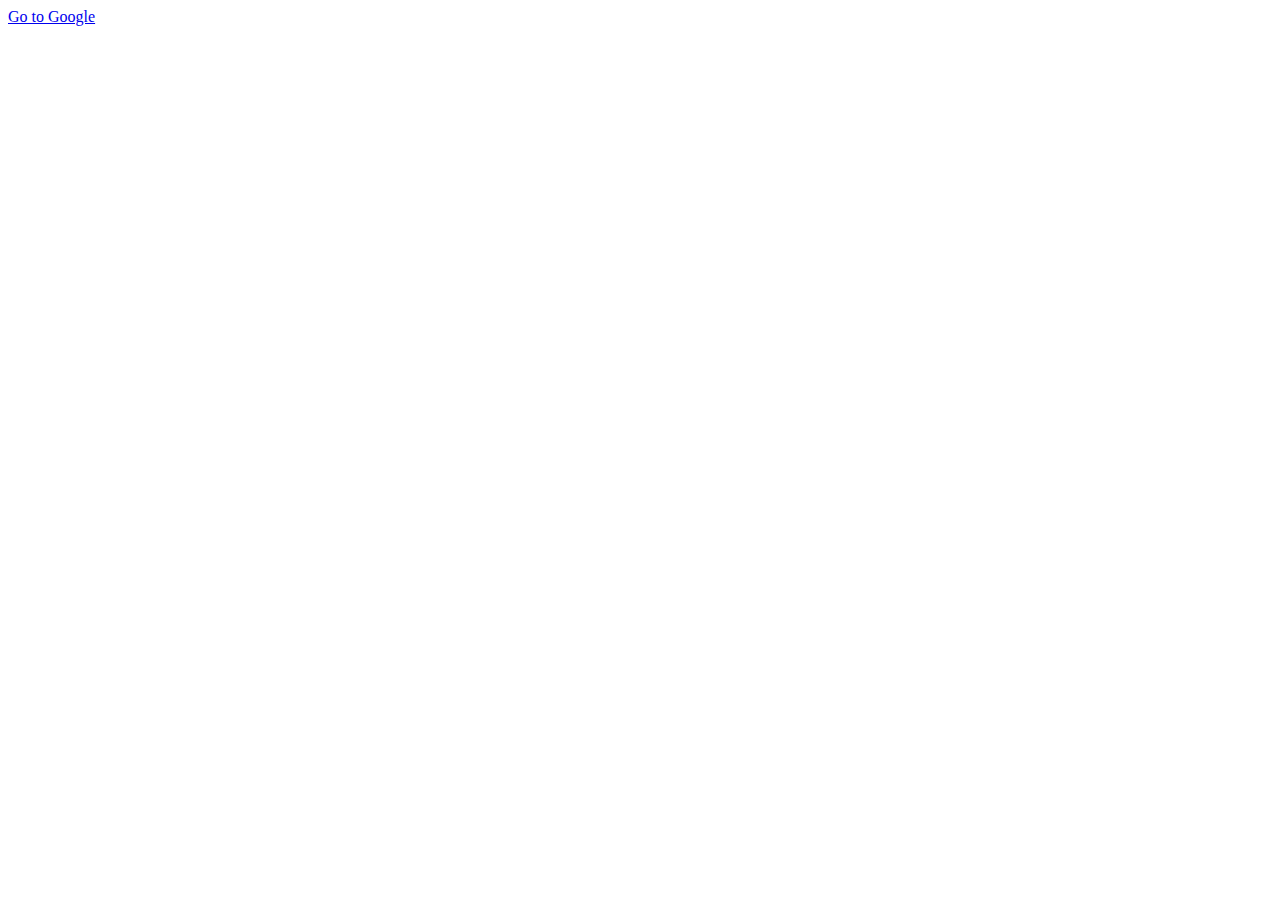
==== templates/index.html @ 9015c801 "adding in files and organization" ====
<!DOCTYPE html>
<html lang="en">
<head>
    <meta charset="UTF-8">
    <meta name="viewport" content="width=device-width, initial-scale=1.0">
    <title>Species Dashboard</title>
    <link rel="stylesheet" href="./static/css/index.css">
</head>
<body>

    <a href="/view2" class="button">Go to Google</a>


    <script src="./static/js/view2.js"></script>
</body>
</html>
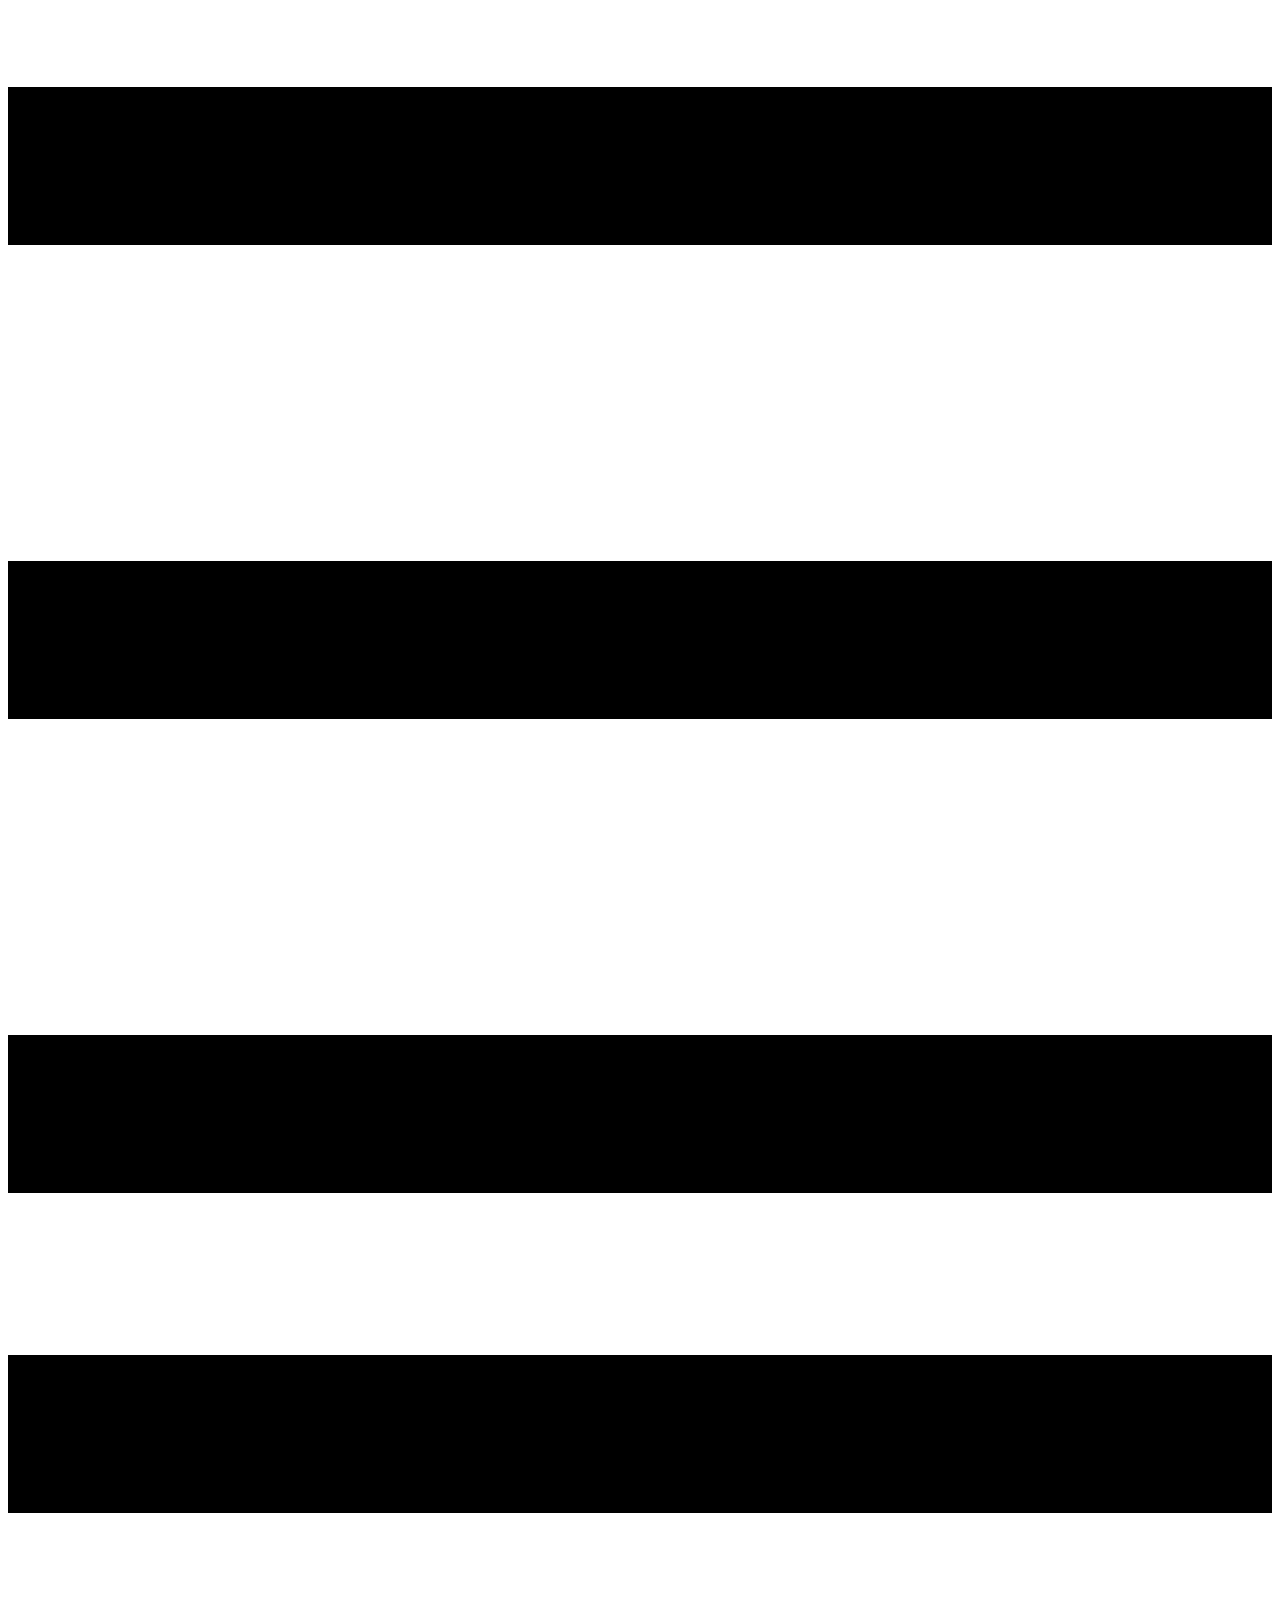
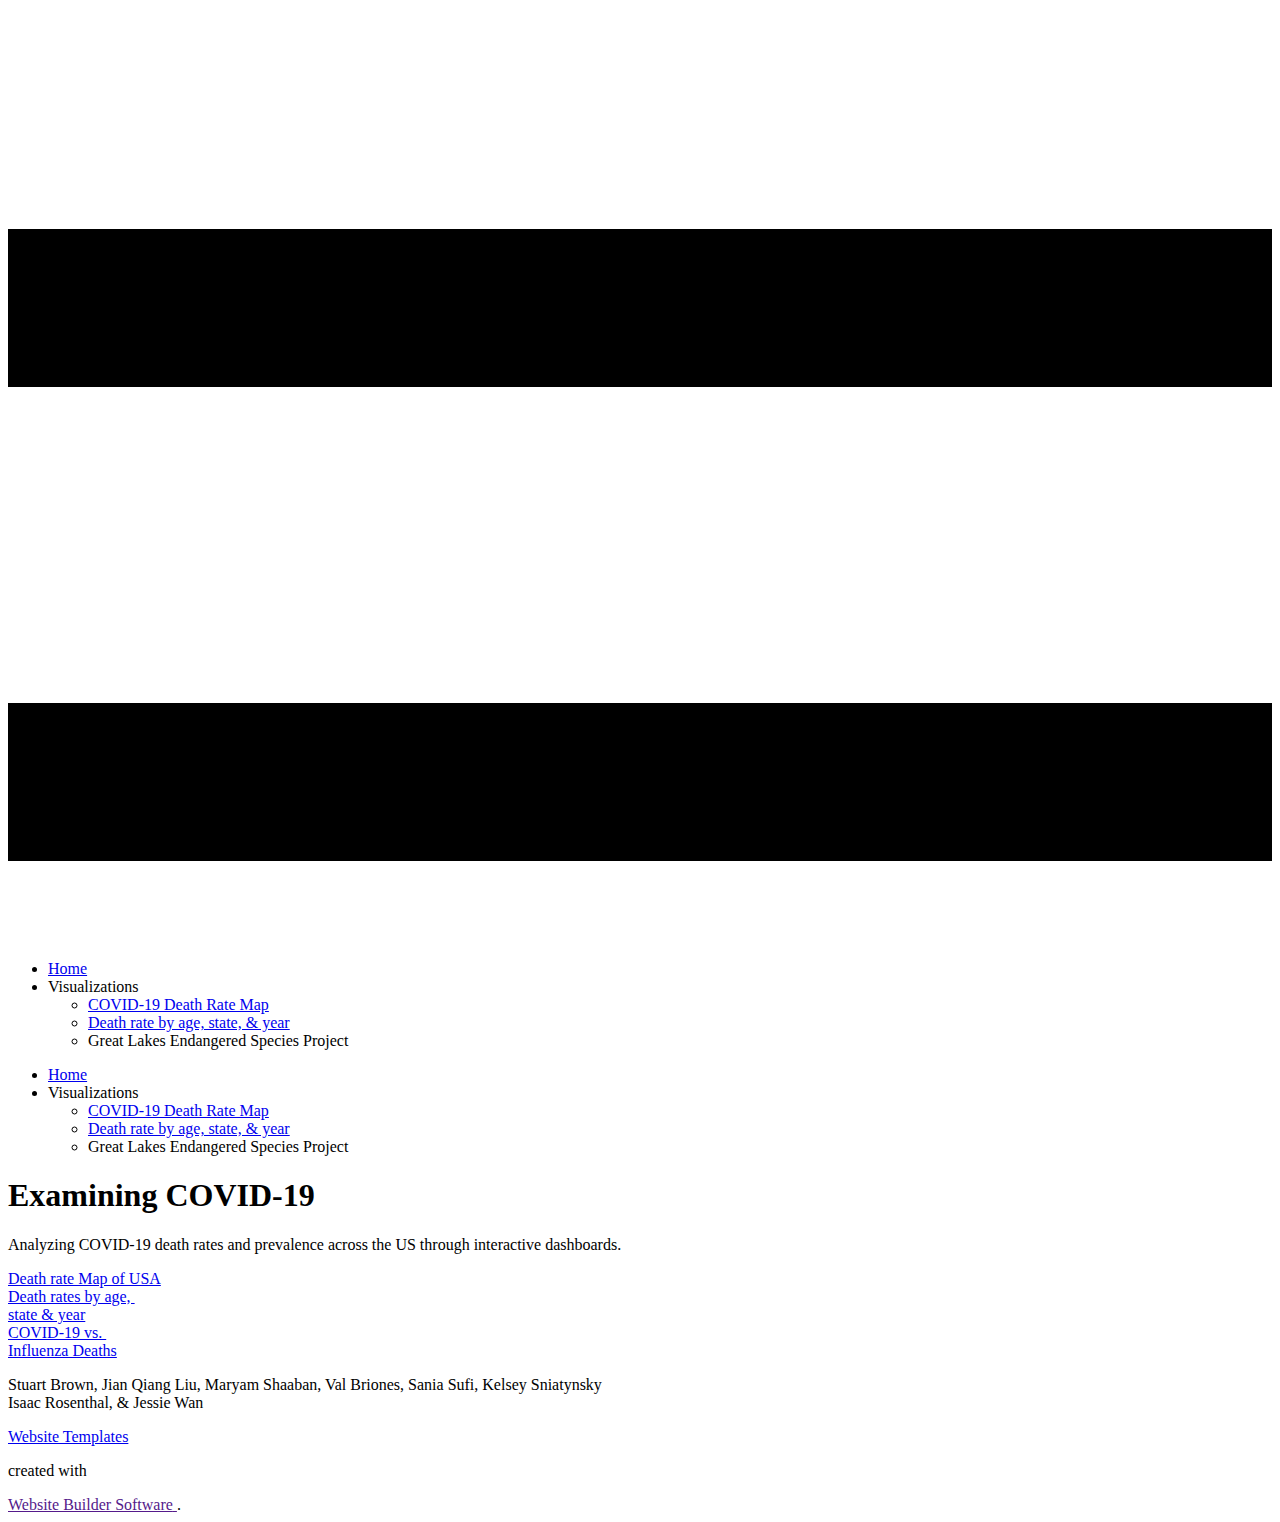
==== commit 36d43b7f: "updated html" ====
--- a/templates/index.html
+++ b/templates/index.html
@@ -1,16 +1,112 @@
-<!DOCTYPE html>
-<html lang="en">
-<head>
-    <meta charset="UTF-8">
-    <meta name="viewport" content="width=device-width, initial-scale=1.0">
-    <title>Species Dashboard</title>
-    <link rel="stylesheet" href="./static/css/index.css">
-</head>
-<body>
+    <!-- <a href="/view2" class="button">Go to Google</a> -->
 
-    <a href="/view2" class="button">Go to Google</a>
-
-
-    <script src="./static/js/view2.js"></script>
-</body>
-</html>
+    <!DOCTYPE html>
+    <html style="font-size: 16px;"><head>
+        <meta name="viewport" content="width=device-width, initial-scale=1.0">
+        <meta charset="utf-8">
+        <meta name="keywords" content="​Examining COVID-19">
+        <meta name="description" content="">
+        <title>Home</title>
+        <link rel="stylesheet" href="nicepage.css" media="screen">
+    <link rel="stylesheet" href="Home.css" media="screen">
+        <script class="u-script" type="text/javascript" src="jquery.js" defer=""></script>
+        <script class="u-script" type="text/javascript" src="nicepage.js" defer=""></script>
+        <meta name="generator" content="Nicepage 4.13.4, nicepage.com">
+        <link id="u-theme-google-font" rel="stylesheet" href="https://fonts.googleapis.com/css?family=Roboto:100,100i,300,300i,400,400i,500,500i,700,700i,900,900i|Open+Sans:300,300i,400,400i,500,500i,600,600i,700,700i,800,800i">
+        
+        
+        <script type="application/ld+json">{
+            "@context": "http://schema.org",
+            "@type": "Organization",
+            "name": ""
+    }</script>
+        <meta name="theme-color" content="#478ac9">
+        <meta property="og:title" content="Home">
+        <meta property="og:type" content="website">
+      </head>
+      <body class="u-body u-xl-mode"><header class="u-clearfix u-header u-header" id="sec-4cd8"><div class="u-clearfix u-sheet u-sheet-1">
+            <nav class="u-menu u-menu-dropdown u-offcanvas u-menu-1" data-responsive-from="SM">
+              <div class="menu-collapse" style="font-size: 1rem; letter-spacing: 0px; font-weight: 700; text-transform: uppercase;">
+                <a class="u-button-style u-custom-active-border-color u-custom-border u-custom-border-color u-custom-borders u-custom-hover-border-color u-custom-left-right-menu-spacing u-custom-padding-bottom u-custom-text-color u-custom-text-hover-color u-custom-top-bottom-menu-spacing u-nav-link u-text-active-palette-1-base u-text-hover-palette-2-base" href="#">
+                  <svg class="u-svg-link" viewBox="0 0 24 24"><use xmlns:xlink="http://www.w3.org/1999/xlink" xlink:href="#menu-hamburger"></use></svg>
+                  <svg class="u-svg-content" version="1.1" id="menu-hamburger" viewBox="0 0 16 16" x="0px" y="0px" xmlns:xlink="http://www.w3.org/1999/xlink" xmlns="http://www.w3.org/2000/svg"><g><rect y="1" width="16" height="2"></rect><rect y="7" width="16" height="2"></rect><rect y="13" width="16" height="2"></rect>
+    </g></svg>
+                </a>
+              </div>
+              <div class="u-custom-menu u-nav-container">
+                <ul class="u-nav u-spacing-30 u-unstyled u-nav-1"><li class="u-nav-item"><a class="u-border-2 u-border-active-palette-1-base u-border-grey-90 u-border-hover-palette-1-base u-border-no-left u-border-no-right u-border-no-top u-button-style u-nav-link u-text-active-palette-1-base u-text-hover-palette-1-base u-text-palette-1-base" href="Home.html" style="padding: 10px 0px;">Home</a>
+    <!-- </li><li class="u-nav-item"><a class="u-border-2 u-border-active-palette-1-base u-border-grey-90 u-border-hover-palette-1-base u-border-no-left u-border-no-right u-border-no-top u-button-style u-nav-link u-text-active-palette-1-base u-text-hover-palette-1-base u-text-palette-1-base" href="Contact.html" style="padding: 10px 0px;">Contact</a> -->
+    </li><li class="u-nav-item"><a class="u-border-2 u-border-active-palette-1-base u-border-grey-90 u-border-hover-palette-1-base u-border-no-left u-border-no-right u-border-no-top u-button-style u-nav-link u-text-active-palette-1-base u-text-hover-palette-1-base u-text-palette-1-base" style="padding: 10px 0px;">Visualizations</a><div class="u-nav-popup"><ul class="u-h-spacing-20 u-nav u-unstyled u-v-spacing-10"><li class="u-nav-item"><a class="u-button-style u-nav-link u-white" href="index-map.html">COVID-19 Death Rate Map</a>
+    </li><li class="u-nav-item"><a class="u-button-style u-nav-link u-white" href="index-barchart.html">Death rate by age, state, &amp; year</a>
+    </li><li class="u-nav-item"><a class="u-button-style u-nav-link u-white">Great Lakes Endangered Species Project</a>
+    </li></ul>
+    </div>
+    </li></ul>
+              </div>
+              <div class="u-custom-menu u-nav-container-collapse">
+                <div class="u-black u-container-style u-inner-container-layout u-opacity u-opacity-95 u-sidenav">
+                  <div class="u-inner-container-layout u-sidenav-overflow">
+                    <div class="u-menu-close"></div>
+                    <ul class="u-align-center u-nav u-popupmenu-items u-unstyled u-nav-3"><li class="u-nav-item"><a class="u-button-style u-nav-link" href="Home.html">Home</a>
+    <!-- </li><li class="u-nav-item"><a class="u-button-style u-nav-link" href="Contact.html">Contact</a> -->
+    </li><li class="u-nav-item"><a class="u-button-style u-nav-link">Visualizations</a><div class="u-nav-popup"><ul class="u-h-spacing-20 u-nav u-unstyled u-v-spacing-10"><li class="u-nav-item"><a class="u-button-style u-nav-link" href="index-map.html">COVID-19 Death Rate Map</a>
+    </li><li class="u-nav-item"><a class="u-button-style u-nav-link" href="index-barchart.html">Death rate by age, state, &amp; year</a>
+    </li><li class="u-nav-item"><a class="u-button-style u-nav-link">Great Lakes Endangered Species Project</a>
+    </li></ul>
+    </div>
+    </li></ul>
+                  </div>
+                </div>
+                <div class="u-black u-menu-overlay u-opacity u-opacity-70"></div>
+              </div>
+            </nav>
+          </div></header>
+        <section class="u-align-center u-clearfix u-image u-shading u-section-1" src="" data-image-width="750" data-image-height="419" id="carousel_f913">
+          <div class="u-clearfix u-sheet u-sheet-1">
+            <h1 class="u-text u-text-default-lg u-text-default-xl u-title u-text-1"> Examining COVID-19&nbsp;</h1>
+            <p class="u-text u-text-2">Analyzing COVID-19 death rates and prevalence across the US through interactive dashboards.</p>
+            <div class="u-expanded-width-md u-expanded-width-sm u-expanded-width-xs u-list u-list-1">
+              <div class="u-repeater u-repeater-1">
+                <div class="u-container-style u-list-item u-repeater-item u-list-item-1">
+                  <div class="u-container-layout u-similar-container u-valign-middle u-container-layout-1">
+                    <a href="index-map.html" class="u-btn u-btn-round u-button-style u-hover-feature u-hover-palette-1-light-1 u-palette-1-base u-radius-50 u-btn-1">Death rate Map of USA</a>
+                  </div>
+                </div>
+                <div class="u-container-style u-list-item u-repeater-item u-list-item-2">
+                  <div class="u-container-layout u-similar-container u-valign-middle u-container-layout-2">
+                    <a href="index-barchart.html" class="u-btn u-btn-round u-button-style u-hover-feature u-hover-palette-1-light-1 u-palette-1-base u-radius-50 u-btn-2">Death rates by age,&nbsp;<br>state &amp; year
+                    </a>
+                  </div>
+                </div>
+                <div class="u-align-left u-container-style u-list-item u-repeater-item u-list-item-3">
+                  <div class="u-container-layout u-similar-container u-valign-middle u-container-layout-3">
+                    <a href="index-linegraph.html" class="u-btn u-btn-round u-button-style u-hover-feature u-hover-palette-1-light-1 u-palette-1-base u-radius-50 u-btn-3">COVID-19 vs.&nbsp;<br>Influenza Deaths
+                    </a>
+                  </div>
+                </div>
+              </div>
+            </div>
+          </div>
+          
+          
+          
+        </section>
+        
+        
+        <footer class="u-align-center u-clearfix u-footer u-grey-80 u-footer" id="sec-b38c"><div class="u-clearfix u-sheet u-sheet-1">
+            <p class="u-small-text u-text u-text-variant u-text-1">Stuart Brown, Jian Qiang Liu, Maryam Shaaban, Val Briones, Sania Sufi, Kelsey Sniatynsky &nbsp;<br>Isaac Rosenthal, &amp; Jessie Wan<br>
+            </p>
+          </div></footer>
+        <section class="u-backlink u-clearfix u-grey-80">
+          <a class="u-link" href="https://nicepage.com/website-templates" target="_blank">
+            <span>Website Templates</span>
+          </a>
+          <p class="u-text">
+            <span>created with</span>
+          </p>
+          <a class="u-link" href="" target="_blank">
+            <span>Website Builder Software</span>
+          </a>. 
+        </section>
+      
+    </body></html>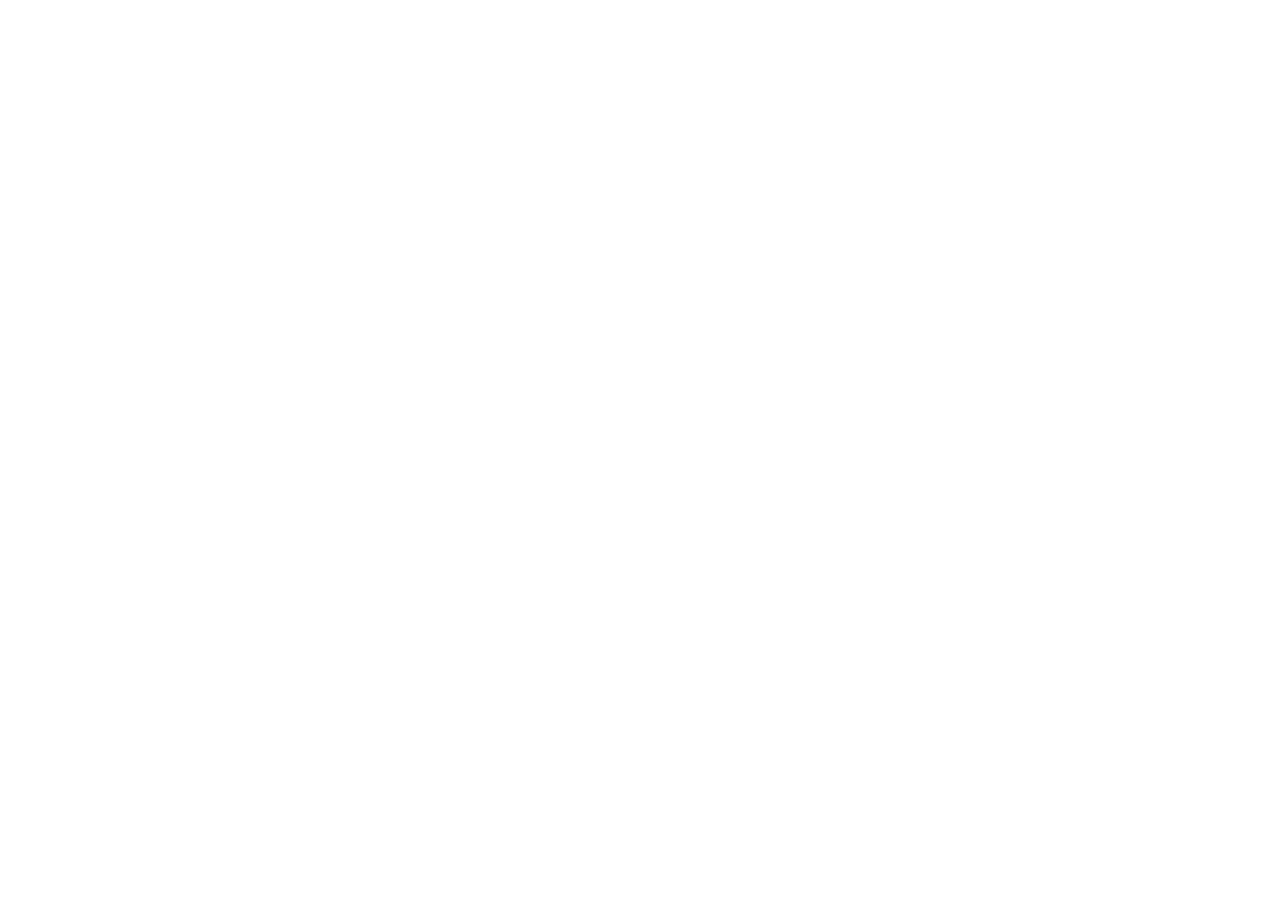
==== commit 36ff752f: "adding in jian'scode so we don't lose it" ====
--- a/templates/index.html
+++ b/templates/index.html
@@ -1,112 +1,17 @@
-    <!-- <a href="/view2" class="button">Go to Google</a> -->
-
-    <!DOCTYPE html>
-    <html style="font-size: 16px;"><head>
-        <meta name="viewport" content="width=device-width, initial-scale=1.0">
-        <meta charset="utf-8">
-        <meta name="keywords" content="​Examining COVID-19">
-        <meta name="description" content="">
-        <title>Home</title>
-        <link rel="stylesheet" href="nicepage.css" media="screen">
-    <link rel="stylesheet" href="Home.css" media="screen">
-        <script class="u-script" type="text/javascript" src="jquery.js" defer=""></script>
-        <script class="u-script" type="text/javascript" src="nicepage.js" defer=""></script>
-        <meta name="generator" content="Nicepage 4.13.4, nicepage.com">
-        <link id="u-theme-google-font" rel="stylesheet" href="https://fonts.googleapis.com/css?family=Roboto:100,100i,300,300i,400,400i,500,500i,700,700i,900,900i|Open+Sans:300,300i,400,400i,500,500i,600,600i,700,700i,800,800i">
-        
-        
-        <script type="application/ld+json">{
-            "@context": "http://schema.org",
-            "@type": "Organization",
-            "name": ""
-    }</script>
-        <meta name="theme-color" content="#478ac9">
-        <meta property="og:title" content="Home">
-        <meta property="og:type" content="website">
-      </head>
-      <body class="u-body u-xl-mode"><header class="u-clearfix u-header u-header" id="sec-4cd8"><div class="u-clearfix u-sheet u-sheet-1">
-            <nav class="u-menu u-menu-dropdown u-offcanvas u-menu-1" data-responsive-from="SM">
-              <div class="menu-collapse" style="font-size: 1rem; letter-spacing: 0px; font-weight: 700; text-transform: uppercase;">
-                <a class="u-button-style u-custom-active-border-color u-custom-border u-custom-border-color u-custom-borders u-custom-hover-border-color u-custom-left-right-menu-spacing u-custom-padding-bottom u-custom-text-color u-custom-text-hover-color u-custom-top-bottom-menu-spacing u-nav-link u-text-active-palette-1-base u-text-hover-palette-2-base" href="#">
-                  <svg class="u-svg-link" viewBox="0 0 24 24"><use xmlns:xlink="http://www.w3.org/1999/xlink" xlink:href="#menu-hamburger"></use></svg>
-                  <svg class="u-svg-content" version="1.1" id="menu-hamburger" viewBox="0 0 16 16" x="0px" y="0px" xmlns:xlink="http://www.w3.org/1999/xlink" xmlns="http://www.w3.org/2000/svg"><g><rect y="1" width="16" height="2"></rect><rect y="7" width="16" height="2"></rect><rect y="13" width="16" height="2"></rect>
-    </g></svg>
-                </a>
-              </div>
-              <div class="u-custom-menu u-nav-container">
-                <ul class="u-nav u-spacing-30 u-unstyled u-nav-1"><li class="u-nav-item"><a class="u-border-2 u-border-active-palette-1-base u-border-grey-90 u-border-hover-palette-1-base u-border-no-left u-border-no-right u-border-no-top u-button-style u-nav-link u-text-active-palette-1-base u-text-hover-palette-1-base u-text-palette-1-base" href="Home.html" style="padding: 10px 0px;">Home</a>
-    <!-- </li><li class="u-nav-item"><a class="u-border-2 u-border-active-palette-1-base u-border-grey-90 u-border-hover-palette-1-base u-border-no-left u-border-no-right u-border-no-top u-button-style u-nav-link u-text-active-palette-1-base u-text-hover-palette-1-base u-text-palette-1-base" href="Contact.html" style="padding: 10px 0px;">Contact</a> -->
-    </li><li class="u-nav-item"><a class="u-border-2 u-border-active-palette-1-base u-border-grey-90 u-border-hover-palette-1-base u-border-no-left u-border-no-right u-border-no-top u-button-style u-nav-link u-text-active-palette-1-base u-text-hover-palette-1-base u-text-palette-1-base" style="padding: 10px 0px;">Visualizations</a><div class="u-nav-popup"><ul class="u-h-spacing-20 u-nav u-unstyled u-v-spacing-10"><li class="u-nav-item"><a class="u-button-style u-nav-link u-white" href="index-map.html">COVID-19 Death Rate Map</a>
-    </li><li class="u-nav-item"><a class="u-button-style u-nav-link u-white" href="index-barchart.html">Death rate by age, state, &amp; year</a>
-    </li><li class="u-nav-item"><a class="u-button-style u-nav-link u-white">Great Lakes Endangered Species Project</a>
-    </li></ul>
-    </div>
-    </li></ul>
-              </div>
-              <div class="u-custom-menu u-nav-container-collapse">
-                <div class="u-black u-container-style u-inner-container-layout u-opacity u-opacity-95 u-sidenav">
-                  <div class="u-inner-container-layout u-sidenav-overflow">
-                    <div class="u-menu-close"></div>
-                    <ul class="u-align-center u-nav u-popupmenu-items u-unstyled u-nav-3"><li class="u-nav-item"><a class="u-button-style u-nav-link" href="Home.html">Home</a>
-    <!-- </li><li class="u-nav-item"><a class="u-button-style u-nav-link" href="Contact.html">Contact</a> -->
-    </li><li class="u-nav-item"><a class="u-button-style u-nav-link">Visualizations</a><div class="u-nav-popup"><ul class="u-h-spacing-20 u-nav u-unstyled u-v-spacing-10"><li class="u-nav-item"><a class="u-button-style u-nav-link" href="index-map.html">COVID-19 Death Rate Map</a>
-    </li><li class="u-nav-item"><a class="u-button-style u-nav-link" href="index-barchart.html">Death rate by age, state, &amp; year</a>
-    </li><li class="u-nav-item"><a class="u-button-style u-nav-link">Great Lakes Endangered Species Project</a>
-    </li></ul>
-    </div>
-    </li></ul>
-                  </div>
-                </div>
-                <div class="u-black u-menu-overlay u-opacity u-opacity-70"></div>
-              </div>
-            </nav>
-          </div></header>
-        <section class="u-align-center u-clearfix u-image u-shading u-section-1" src="" data-image-width="750" data-image-height="419" id="carousel_f913">
-          <div class="u-clearfix u-sheet u-sheet-1">
-            <h1 class="u-text u-text-default-lg u-text-default-xl u-title u-text-1"> Examining COVID-19&nbsp;</h1>
-            <p class="u-text u-text-2">Analyzing COVID-19 death rates and prevalence across the US through interactive dashboards.</p>
-            <div class="u-expanded-width-md u-expanded-width-sm u-expanded-width-xs u-list u-list-1">
-              <div class="u-repeater u-repeater-1">
-                <div class="u-container-style u-list-item u-repeater-item u-list-item-1">
-                  <div class="u-container-layout u-similar-container u-valign-middle u-container-layout-1">
-                    <a href="index-map.html" class="u-btn u-btn-round u-button-style u-hover-feature u-hover-palette-1-light-1 u-palette-1-base u-radius-50 u-btn-1">Death rate Map of USA</a>
-                  </div>
-                </div>
-                <div class="u-container-style u-list-item u-repeater-item u-list-item-2">
-                  <div class="u-container-layout u-similar-container u-valign-middle u-container-layout-2">
-                    <a href="index-barchart.html" class="u-btn u-btn-round u-button-style u-hover-feature u-hover-palette-1-light-1 u-palette-1-base u-radius-50 u-btn-2">Death rates by age,&nbsp;<br>state &amp; year
-                    </a>
-                  </div>
-                </div>
-                <div class="u-align-left u-container-style u-list-item u-repeater-item u-list-item-3">
-                  <div class="u-container-layout u-similar-container u-valign-middle u-container-layout-3">
-                    <a href="index-linegraph.html" class="u-btn u-btn-round u-button-style u-hover-feature u-hover-palette-1-light-1 u-palette-1-base u-radius-50 u-btn-3">COVID-19 vs.&nbsp;<br>Influenza Deaths
-                    </a>
-                  </div>
-                </div>
-              </div>
-            </div>
-          </div>
-          
-          
-          
-        </section>
-        
-        
-        <footer class="u-align-center u-clearfix u-footer u-grey-80 u-footer" id="sec-b38c"><div class="u-clearfix u-sheet u-sheet-1">
-            <p class="u-small-text u-text u-text-variant u-text-1">Stuart Brown, Jian Qiang Liu, Maryam Shaaban, Val Briones, Sania Sufi, Kelsey Sniatynsky &nbsp;<br>Isaac Rosenthal, &amp; Jessie Wan<br>
-            </p>
-          </div></footer>
-        <section class="u-backlink u-clearfix u-grey-80">
-          <a class="u-link" href="https://nicepage.com/website-templates" target="_blank">
-            <span>Website Templates</span>
-          </a>
-          <p class="u-text">
-            <span>created with</span>
-          </p>
-          <a class="u-link" href="" target="_blank">
-            <span>Website Builder Software</span>
-          </a>. 
-        </section>
-      
-    </body></html>+<!DOCTYPE html>
+<html lang="en">
+<head>
+  <meta charset="UTF-8">
+  <meta name="viewport" content="width=device-width, initial-scale=1.0">
+  <title>Species Map</title>
+  <link rel="stylesheet" href="https://unpkg.com/leaflet/dist/leaflet.css" />
+  <link rel="stylesheet" href="https://unpkg.com/leaflet.heat/dist/leaflet-heat.css" />
+  <script src="https://unpkg.com/leaflet/dist/leaflet.js"></script>
+  <script src="https://unpkg.com/leaflet.heat/dist/leaflet-heat.js"></script>
+</head>
+<body>
+  <div id="map" style="height: 500px;"></div>
+  <!-- Include your JavaScript files -->
+  <script src="index.html"></script>
+</body>
+</html>
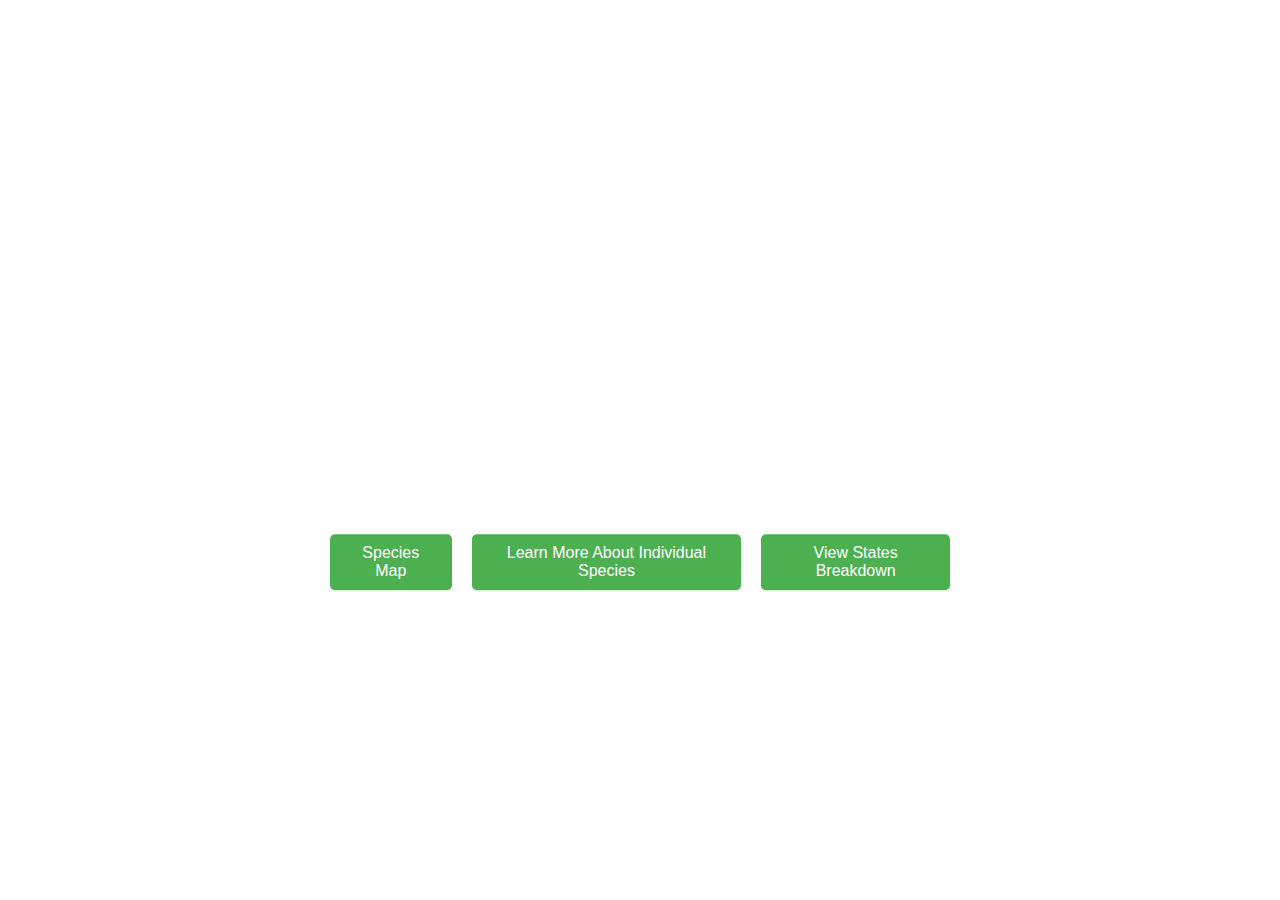
==== commit 85515fdc: "adding in html for cover page" ====
--- a/templates/index.html
+++ b/templates/index.html
@@ -1,17 +1,71 @@
 <!DOCTYPE html>
 <html lang="en">
+
 <head>
-  <meta charset="UTF-8">
-  <meta name="viewport" content="width=device-width, initial-scale=1.0">
-  <title>Species Map</title>
-  <link rel="stylesheet" href="https://unpkg.com/leaflet/dist/leaflet.css" />
-  <link rel="stylesheet" href="https://unpkg.com/leaflet.heat/dist/leaflet-heat.css" />
-  <script src="https://unpkg.com/leaflet/dist/leaflet.js"></script>
-  <script src="https://unpkg.com/leaflet.heat/dist/leaflet-heat.js"></script>
+    <meta charset="UTF-8">
+    <meta name="viewport" content="width=device-width, initial-scale=1.0">
+    <title>Great Lakes Endangered Species Project</title>
+    <style>
+      body {
+          margin: 0;
+          padding: 0;
+          background-image: url('https://blog.nwf.org/wp-content/blogs.dir/11/files/2021/06/A-calm-morning-on-Lake-Superior-Photo-by-Courtney-CelleyUSFWS.-1.jpg');
+          background-size: cover;
+          background-position: center;
+          background-attachment: fixed; 
+          color: white;
+          font-family: 'Arial', sans-serif;
+          text-align: center;
+          height: 100vh; 
+      }
+  
+      .container {
+          position: absolute;
+          top: 50%;
+          left: 50%;
+          transform: translate(-50%, -50%);
+      }
+  
+      h1 {
+          font-size: 3em;
+          margin-bottom: 10px;
+      }
+  
+      p {
+          font-size: 1.2em;
+          margin-bottom: 20px;
+      }
+  
+      .button-container {
+          display: flex;
+          justify-content: center;
+      }
+  
+      .button {
+          margin: 0 10px;
+          padding: 10px 20px;
+          font-size: 1em;
+          background-color: #4CAF50;
+          color: white;
+          text-decoration: none;
+          border: none;
+          border-radius: 5px;
+          cursor: pointer;
+      }
+  </style>
+  
 </head>
+
 <body>
-  <div id="map" style="height: 500px;"></div>
-  <!-- Include your JavaScript files -->
-  <script src="index.html"></script>
+    <div class="container">
+        <h1>Great Lakes Endangered Species Project</h1>
+        <p>Welcome to our project! Please select one buttons below to see one of our three views.</p>
+        <div class="button-container">
+            <a href="view1.html" class="button">Species Map</a>
+            <a href="view2.html" class="button">Learn More About Individual Species</a>
+            <a href="view3.html" class="button">View States Breakdown</a>
+        </div>
+    </div>
 </body>
+
 </html>
